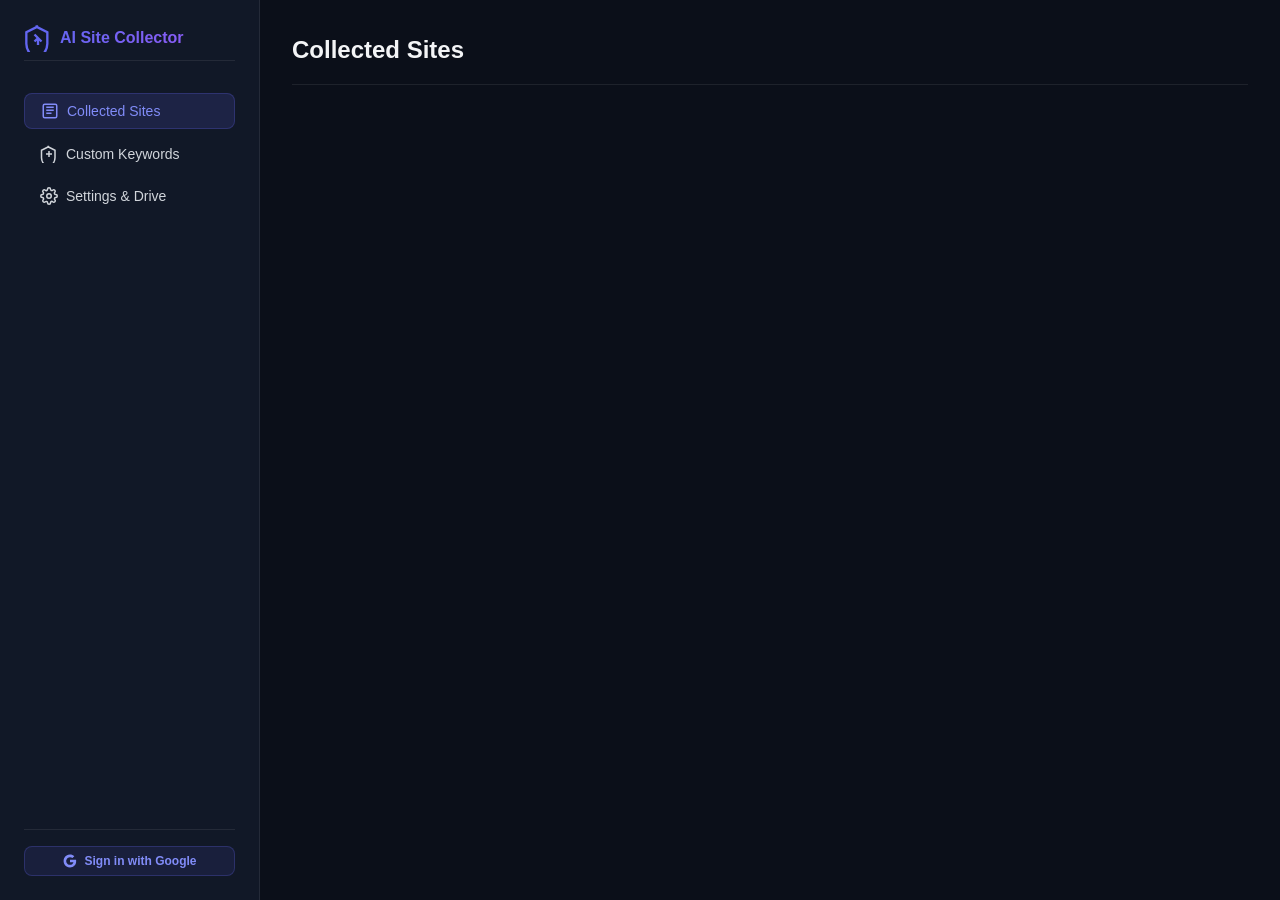
==== options/index.html @ fe2fd327 "Fix: Hidden sync status badge when signed out, and added dynamic rotating cycle sync buttons next to" ====
<!DOCTYPE html>
<html lang="en">
<head>
    <meta charset="UTF-8">
    <meta name="viewport" content="width=device-width, initial-scale=1.0">
    <title>AI Site Collector - Dashboard</title>
    <link rel="stylesheet" href="styles.css">
</head>
<body>
    <div class="dashboard-layout">
        <!-- Sidebar Navigation -->
        <aside class="sidebar">
            <div class="sidebar-header">
                <svg class="icon-logo" viewBox="0 0 24 24" fill="none" stroke="currentColor">
                    <path d="M12 2L2 7v10c0 5.55 3.84 10.74 9 12 5.16-1.26 9-6.45 9-12V7l-10-5z"></path>
                    <path d="M12 12l-3-3m0 6l3-3m0 0l3 3m-3-3v6"></path>
                </svg>
                <h2>AI Site Collector</h2>
            </div>
            
            <nav class="sidebar-menu">
                <button class="menu-btn active" data-panel="sites">
                    <svg viewBox="0 0 24 24" fill="none" stroke="currentColor">
                        <path d="M19 3H5c-1.1 0-2 .9-2 2v14c0 1.1.9 2 2 2h14c1.1 0 2-.9 2-2V5c0-1.1-.9-2-2-2z"></path>
                        <path d="M7 7h10M7 11h10M7 15h7"></path>
                    </svg>
                    Collected Sites
                </button>
                <button class="menu-btn" data-panel="keywords">
                    <svg viewBox="0 0 24 24" fill="none" stroke="currentColor">
                        <path d="M12 2L2 7v10c0 5.55 3.84 10.74 9 12 5.16-1.26 9-6.45 9-12V7l-10-5z"></path>
                        <path d="M12 8v8M8 12h8"></path>
                    </svg>
                    Custom Keywords
                </button>
                <button class="menu-btn" data-panel="settings">
                    <svg viewBox="0 0 24 24" fill="none" stroke="currentColor">
                        <circle cx="12" cy="12" r="3"></circle>
                        <path d="M19.4 15a1.65 1.65 0 00.33 1.82l.06.06a2 2 0 11-2.83 2.83l-.06-.06a1.65 1.65 0 00-1.82-.33 1.65 1.65 0 00-1 1.51V21a2 2 0 01-4 0v-.09A1.65 1.65 0 009 19.4a1.65 1.65 0 00-1.82.33l-.06.06a2 2 0 11-2.83-2.83l.06-.06a1.65 1.65 0 00.33-1.82 1.65 1.65 0 00-1.51-1H3a2 2 0 010-4h.09A1.65 1.65 0 004.6 9a1.65 1.65 0 00-.33-1.82l-.06-.06a2 2 0 112.83-2.83l.06.06a1.65 1.65 0 001.82.33H9a1.65 1.65 0 001-1.51V3a2 2 0 014 0v.09a1.65 1.65 0 001 1.51 1.65 1.65 0 001.82-.33l.06-.06a2 2 0 112.83 2.83l-.06.06a1.65 1.65 0 00-.33 1.82V9a1.65 1.65 0 001.51 1H21a2 2 0 010 4h-.09a1.65 1.65 0 00-1.51 1z"></path>
                    </svg>
                    Settings & Drive
                </button>
            </nav>

            <div class="sidebar-footer">
                <!-- Signed Out Profile State -->
                <div id="sidebarSignedOut" class="profile-card signed-out">
                    <button id="sidebarSignInBtn" class="btn btn-secondary btn-sm" style="width: 100%;">
                        <svg viewBox="0 0 24 24" fill="currentColor" style="width:14px;height:14px;">
                            <path d="M22.56 12.25c0-.78-.07-1.53-.2-2.25H12v4.26h5.92c-.26 1.37-1.04 2.53-2.21 3.31v2.77h3.57c2.08-1.92 3.28-4.74 3.28-8.09z"></path>
                            <path d="M12 23c2.97 0 5.46-.98 7.28-2.66l-3.57-2.77c-.98.66-2.23 1.06-3.71 1.06-2.86 0-5.29-1.93-6.16-4.53H2.18v2.84C3.99 20.53 7.7 23 12 23z"></path>
                            <path d="M5.84 14.09c-.22-.66-.35-1.36-.35-2.09s.13-1.43.35-2.09V7.07H2.18C1.43 8.55 1 10.22 1 12s.43 3.45 1.18 4.93l2.85-2.22.81-.62z"></path>
                            <path d="M12 5.38c1.62 0 3.06.56 4.21 1.64l3.15-3.15C17.45 2.09 14.97 1 12 1 7.7 1 3.99 3.47 2.18 7.07l3.66 2.84c.87-2.6 3.3-4.53 6.16-4.53z"></path>
                        </svg>
                        Sign in with Google
                    </button>
                </div>
                <!-- Signed In Profile State -->
                <div id="sidebarSignedIn" class="profile-card" style="display: none;">
                    <div class="profile-avatar" id="profileAvatar">G</div>
                    <div class="profile-meta">
                        <span id="userEmailDisplay" class="profile-name">Not signed in</span>
                        <div class="profile-actions">
                            <button id="sidebarLogoutBtn" class="logout-link">Sign Out</button>
                            <button id="sidebarSyncBtn" class="sync-icon-btn" title="Sync Collection to Drive">
                                <svg class="sync-cycle-icon" viewBox="0 0 24 24" fill="none" stroke="currentColor" stroke-width="2.5" stroke-linecap="round" stroke-linejoin="round">
                                    <path d="M23 4v6h-6"></path>
                                    <path d="M1 20v-6h6"></path>
                                    <path d="M3.51 9a9 9 0 0 1 14.85-3.36L23 10M1 14l4.64 4.36A9 9 0 0 0 20.49 15"></path>
                                </svg>
                            </button>
                        </div>
                    </div>
                </div>
            </div>
        </aside>

        <!-- Main Workspace -->
        <main class="workspace">
            <header class="workspace-header">
                <h1 id="panelTitle">Collected Sites</h1>
                <div class="header-controls">
                    <span id="syncStatus" class="status-ready" style="display: none;">Sync Ready</span>
                </div>
            </header>

            <!-- Workspace Panels -->
            <div class="workspace-body">
                <!-- Sites Panel -->
                <div class="panel-section" id="sitesPanel">
                    <div class="panel-header-actions">
                        <div class="search-box">
                            <svg class="search-icon" viewBox="0 0 24 24" fill="none" stroke="currentColor">
                                <circle cx="11" cy="11" r="8"></circle>
                                <path d="M21 21l-4.3-4.3"></path>
                            </svg>
                            <input type="text" id="sitesSearch" placeholder="Search collected sites by name, url, description...">
                        </div>
                        
                        <div class="filter-controls">
                            <button class="filter-btn active" data-filter="all">All</button>
                            <button class="filter-btn" data-filter="ai">AI Sites</button>
                            <button class="filter-btn" data-filter="useful">Useful Sites</button>
                        </div>
                    </div>

                    <div id="sitesGrid" class="sites-grid">
                        <!-- Site cards will be loaded here dynamically -->
                    </div>

                    <div id="emptyState" class="empty-state" style="display: none;">
                        <svg viewBox="0 0 24 24" fill="none" stroke="currentColor">
                            <path d="M12 2C6.48 2 2 6.48 2 12s4.48 10 10 10 10-4.48 10-10S17.52 2 12 2zm0 18c-4.42 0-8-3.58-8-8s3.58-8 8-8 8 3.58 8 8-3.58 8-8 8zm3.5-9c.83 0 1.5-.67 1.5-1.5S16.33 7 15.5 7 14 7.67 14 8.5s.67 1.5 1.5 1.5zm-7 0c.83 0 1.5-.67 1.5-1.5S9.33 7 8.5 7 7 7.67 7 8.5 7.67 10 8.5 10z"></path>
                        </svg>
                        <p>No sites found</p>
                        <span>Start browsing or adjust search parameters to collect AI and useful websites</span>
                    </div>
                </div>

                <!-- Custom Keywords Panel -->
                <div class="panel-section" id="keywordsPanel">
                    <div class="keywords-panel-layout">
                        <!-- Keyword creation card -->
                        <div class="dashboard-card">
                            <h3>Add Custom Scanner Keywords</h3>
                            <p class="settings-help">The extension automatically catalogs matching webpages as you browse. Add custom tags here to detect your favorite platforms.</p>
                            <div class="keyword-form">
                                <div class="form-group">
                                    <label for="newKeyword">Keyword</label>
                                    <input type="text" id="newKeyword" placeholder="e.g. chatgpt, webdesign, python" class="form-input">
                                </div>
                                <div class="form-group">
                                    <label for="keywordType">Category Type</label>
                                    <select id="keywordType" class="form-input">
                                        <option value="ai">AI Related</option>
                                        <option value="useful">Useful Tool/Resource</option>
                                    </select>
                                </div>
                                <button id="addKeywordBtn" class="btn btn-primary">Add Keyword</button>
                            </div>
                        </div>

                        <!-- Active Keywords List -->
                        <div class="dashboard-card">
                            <h3>Active Scanner Keywords</h3>
                            <div class="active-keywords-lists">
                                <div class="keyword-category">
                                    <h4>Custom AI Keywords</h4>
                                    <div id="aiKeywordsTags" class="tag-board">
                                        <!-- Dynamic tags -->
                                    </div>
                                </div>
                                <div class="keyword-category">
                                    <h4>Custom Useful Keywords</h4>
                                    <div id="usefulKeywordsTags" class="tag-board">
                                        <!-- Dynamic tags -->
                                    </div>
                                </div>
                            </div>
                        </div>
                    </div>
                </div>

                <!-- Settings & Cloud Sync Panel -->
                <div class="panel-section" id="settingsPanel">
                    <div class="settings-panel-layout">
                        <!-- Google Drive Sync Setup (Signed In State) -->
                        <div class="dashboard-card" id="driveSyncCard" style="display: none;">
                            <h3>Google Drive Sync Settings</h3>
                            <p class="settings-help">Synchronize your collection into a single, secure document in your personal Google Drive.</p>
                            
                            <div class="settings-doc-selector">
                                <div class="doc-selector-header">
                                    <h4>Selected Google Document:</h4>
                                    <button id="selectDocBtn" class="btn btn-secondary btn-sm">Select Document</button>
                                </div>
                                <div class="doc-display-box">
                                    <span id="docNameDisplay">No document selected</span>
                                </div>
                            </div>

                            <div class="sync-actions">
                                <button id="syncBtn" class="btn btn-primary">
                                    <svg viewBox="0 0 24 24" fill="none" stroke="currentColor">
                                        <path d="M23 4v6h-6M1 20v-6h6"></path>
                                        <path d="M3.51 9a9 9 0 0114.85-3.36M20.49 15a9 9 0 01-14.85 3.36"></path>
                                    </svg>
                                    Sync to Drive
                                </button>
                                <button id="clearBtn" class="btn btn-danger">
                                    <svg viewBox="0 0 24 24" fill="none" stroke="currentColor">
                                        <path d="M3 6h18M8 6V4a2 2 0 012-2h4a2 2 0 012 2v2m3 0v14a2 2 0 01-2 2H7a2 2 0 01-2-2V6h12zM10 11v6M14 11v6"></path>
                                    </svg>
                                    Clear History
                                </button>
                            </div>
                        </div>

                        <!-- Google Drive Setup Promo (Signed Out State) -->
                        <div class="dashboard-card" id="driveAuthCard">
                            <h3>Google Drive Cloud Backup</h3>
                            <p class="settings-help">Connect your Google account to back up and sync your site collection safely inside Google Drive.</p>
                            <div class="promo-box" style="margin-top: auto; padding-top: var(--spacing-md);">
                                <button id="sidebarSignInPromoBtn" class="btn btn-primary" style="width: 100%;">
                                    <svg viewBox="0 0 24 24" fill="currentColor" style="width:16px;height:16px;">
                                        <path d="M22.56 12.25c0-.78-.07-1.53-.2-2.25H12v4.26h5.92c-.26 1.37-1.04 2.53-2.21 3.31v2.77h3.57c2.08-1.92 3.28-4.74 3.28-8.09z"></path>
                                        <path d="M12 23c2.97 0 5.46-.98 7.28-2.66l-3.57-2.77c-.98.66-2.23 1.06-3.71 1.06-2.86 0-5.29-1.93-6.16-4.53H2.18v2.84C3.99 20.53 7.7 23 12 23z"></path>
                                        <path d="M5.84 14.09c-.22-.66-.35-1.36-.35-2.09s.13-1.43.35-2.09V7.07H2.18C1.43 8.55 1 10.22 1 12s.43 3.45 1.18 4.93l2.85-2.22.81-.62z"></path>
                                        <path d="M12 5.38c1.62 0 3.06.56 4.21 1.64l3.15-3.15C17.45 2.09 14.97 1 12 1 7.7 1 3.99 3.47 2.18 7.07l3.66 2.84c.87-2.6 3.3-4.53 6.16-4.53z"></path>
                                    </svg>
                                    Sign in with Google
                                </button>
                            </div>
                        </div>

                        <!-- Preferences Card -->
                        <div class="dashboard-card">
                            <h3>Application Preferences</h3>
                            <p class="settings-help">Toggle extension background features and design layout rules.</p>
                            
                            <div class="preferences-toggles">
                                <div class="toggle-group">
                                    <label class="toggle-switch">
                                        <input type="checkbox" id="autoSync" checked>
                                        <span class="slider"></span>
                                    </label>
                                    <div class="toggle-label">
                                        <strong>Auto-sync to Google Drive</strong>
                                        <span>Automatically sync sites immediately after detection</span>
                                    </div>
                                </div>
                                <div class="toggle-group">
                                    <label class="toggle-switch">
                                        <input type="checkbox" id="notifications" checked>
                                        <span class="slider"></span>
                                    </label>
                                    <div class="toggle-label">
                                        <strong>Show Desktop Notifications</strong>
                                        <span>Display Chrome notifications when scanning a new site</span>
                                    </div>
                                </div>
                                <div class="toggle-group">
                                    <label class="toggle-switch">
                                        <input type="checkbox" id="darkMode">
                                        <span class="slider"></span>
                                    </label>
                                    <div class="toggle-label">
                                        <strong>Dark Theme Mode</strong>
                                        <span>Toggle between dark interface and light clean views</span>
                                    </div>
                                </div>
                            </div>
                        </div>
                    </div>
                </div>

            </div>
        </main>
    </div>

    <!-- Document Selector Modal -->
    <div id="docSelectorModal" class="modal">
        <div class="modal-content">
            <div class="modal-header">
                <h2>Select Google Drive Document</h2>
                <button class="close-btn" id="closeDocModalBtn">&times;</button>
            </div>
            <div class="modal-body">
                <div class="doc-search">
                    <input type="text" id="docSearch" placeholder="Search documents in your Google Drive..." class="search-input">
                </div>
                <div id="docList" class="doc-list">
                    <p class="loading">Loading documents...</p>
                </div>
            </div>
        </div>
    </div>

    <script src="options.js"></script>
</body>
</html>
---- options/styles.css ----
/* Premium Options Dashboard - Styles */

* {
    margin: 0;
    padding: 0;
    box-sizing: border-box;
}

:root {
    /* Color Palette - Dark Premium */
    --primary: #6366f1;
    --primary-dark: #4f46e5;
    --primary-light: #818cf8;
    
    --secondary: #8b5cf6;
    --accent: #ec4899;
    
    --bg-primary: #0b0f19;
    --bg-secondary: #111827;
    --bg-tertiary: #1f2937;
    --bg-card: rgba(17, 24, 39, 0.7);
    
    --text-primary: #f3f4f6;
    --text-secondary: #d1d5db;
    --text-tertiary: #9ca3af;
    
    --border-color: rgba(255, 255, 255, 0.08);
    --border-hover: rgba(99, 102, 241, 0.3);
    
    --success: #10b981;
    --danger: #ef4444;
    --warning: #f59e0b;
    
    /* Spacing */
    --spacing-xs: 4px;
    --spacing-sm: 8px;
    --spacing-md: 16px;
    --spacing-lg: 24px;
    --spacing-xl: 32px;
    
    /* Radius */
    --radius-sm: 4px;
    --radius-md: 8px;
    --radius-lg: 12px;
    --radius-xl: 16px;
    
    /* Transitions */
    --transition-fast: 150ms cubic-bezier(0.4, 0, 0.2, 1);
    --transition-base: 250ms cubic-bezier(0.4, 0, 0.2, 1);
    --transition-slow: 350ms cubic-bezier(0.4, 0, 0.2, 1);
}

body {
    background: var(--bg-primary);
    color: var(--text-primary);
    font-family: -apple-system, BlinkMacSystemFont, 'Segoe UI', 'Roboto', sans-serif;
    font-size: 14px;
    line-height: 1.5;
    min-height: 100vh;
    overflow-x: hidden;
}

/* Dashboard Layout */
.dashboard-layout {
    display: flex;
    min-height: 100vh;
}

/* Sidebar Styling */
.sidebar {
    width: 260px;
    background: var(--bg-secondary);
    border-right: 1px solid var(--border-color);
    padding: var(--spacing-lg);
    display: flex;
    flex-direction: column;
    position: fixed;
    height: 100vh;
    z-index: 100;
}

.sidebar-header {
    display: flex;
    align-items: center;
    gap: var(--spacing-sm);
    margin-bottom: var(--spacing-xl);
    padding-bottom: var(--spacing-sm);
    border-bottom: 1px solid var(--border-color);
}

.icon-logo {
    width: 28px;
    height: 28px;
    stroke: var(--primary);
    stroke-width: 2;
}

.sidebar-header h2 {
    font-size: 16px;
    font-weight: 700;
    background: linear-gradient(135deg, var(--primary) 0%, var(--secondary) 100%);
    -webkit-background-clip: text;
    -webkit-text-fill-color: transparent;
}

.sidebar-menu {
    display: flex;
    flex-direction: column;
    gap: var(--spacing-sm);
    flex: 1;
}

.menu-btn {
    width: 100%;
    padding: var(--spacing-sm) var(--spacing-md);
    background: none;
    border: none;
    border-radius: var(--radius-md);
    color: var(--text-secondary);
    font-size: 14px;
    font-weight: 500;
    display: flex;
    align-items: center;
    gap: var(--spacing-sm);
    cursor: pointer;
    text-align: left;
    transition: all var(--transition-fast);
}

.menu-btn svg {
    width: 18px;
    height: 18px;
    stroke-width: 2;
}

.menu-btn:hover {
    background: rgba(255, 255, 255, 0.03);
    color: var(--text-primary);
}

.menu-btn.active {
    background: rgba(99, 102, 241, 0.15);
    color: var(--primary-light);
    border: 1px solid rgba(99, 102, 241, 0.25);
}

.sidebar-footer {
    padding-top: var(--spacing-md);
    border-top: 1px solid var(--border-color);
}

.profile-info {
    display: flex;
    flex-direction: column;
    gap: 4px;
}

.profile-info span {
    font-size: 12px;
    color: var(--text-secondary);
    font-weight: 500;
    white-space: nowrap;
    overflow: hidden;
    text-overflow: ellipsis;
}

.logout-link {
    background: none;
    border: none;
    color: var(--danger);
    font-size: 11px;
    cursor: pointer;
    text-align: left;
    font-weight: 600;
    width: max-content;
}

.logout-link:hover {
    text-decoration: underline;
}

/* Workspace Frame */
.workspace {
    margin-left: 260px;
    flex: 1;
    min-height: 100vh;
    padding: var(--spacing-xl);
    display: flex;
    flex-direction: column;
}

.workspace-header {
    display: flex;
    align-items: center;
    justify-content: space-between;
    margin-bottom: var(--spacing-xl);
    padding-bottom: var(--spacing-md);
    border-bottom: 1px solid var(--border-color);
}

.workspace-header h1 {
    font-size: 24px;
    font-weight: 700;
    color: var(--text-primary);
}

/* Header Controls Status */
#syncStatus {
    font-size: 12px;
    font-weight: 600;
    padding: var(--spacing-xs) var(--spacing-sm);
    border-radius: var(--radius-sm);
    transition: all var(--transition-fast);
}

.status-ready {
    background: rgba(16, 185, 129, 0.1);
    color: var(--success);
    border: 1px solid rgba(16, 185, 129, 0.2);
}

.status-syncing {
    background: rgba(245, 158, 11, 0.1);
    color: var(--warning);
    border: 1px solid rgba(245, 158, 11, 0.2);
    animation: pulse 1.5s infinite;
}

@keyframes pulse {
    0% { opacity: 0.6; }
    50% { opacity: 1; }
    100% { opacity: 0.6; }
}

/* Workspace Body Panels */
.workspace-body {
    flex: 1;
}

.panel-section {
    display: none;
    animation: fadeIn var(--transition-base);
}

.panel-section.active {
    display: block;
}

@keyframes fadeIn {
    from { opacity: 0; transform: translateY(8px); }
    to { opacity: 1; transform: translateY(0); }
}

/* Auth Guard Panel */
.auth-panel {
    display: none;
    align-items: center;
    justify-content: center;
    min-height: 60vh;
    animation: fadeIn var(--transition-base);
}

.auth-panel.active {
    display: flex;
}

.auth-card {
    background: var(--bg-card);
    border: 1px solid var(--border-color);
    border-radius: var(--radius-xl);
    padding: var(--spacing-xl);
    max-width: 420px;
    text-align: center;
    box-shadow: 0 10px 25px rgba(0, 0, 0, 0.3);
    backdrop-filter: blur(12px);
}

.auth-icon {
    width: 64px;
    height: 64px;
    background: rgba(99, 102, 241, 0.15);
    color: var(--primary);
    border-radius: var(--radius-lg);
    display: flex;
    align-items: center;
    justify-content: center;
    margin: 0 auto var(--spacing-lg);
}

.auth-icon svg {
    width: 36px;
    height: 36px;
}

.auth-card h2 {
    font-size: 20px;
    font-weight: 700;
    margin-bottom: var(--spacing-sm);
}

.auth-card p {
    color: var(--text-tertiary);
    font-size: 13px;
    margin-bottom: var(--spacing-lg);
    line-height: 1.6;
}

/* Collected Sites Grid Panel */
.panel-header-actions {
    display: flex;
    justify-content: space-between;
    align-items: center;
    gap: var(--spacing-md);
    margin-bottom: var(--spacing-lg);
}

.search-box {
    display: flex;
    align-items: center;
    background: var(--bg-secondary);
    border: 1px solid var(--border-color);
    border-radius: var(--radius-lg);
    padding: 0 var(--spacing-md);
    flex: 1;
    max-width: 480px;
    height: 42px;
    transition: all var(--transition-fast);
}

.search-icon {
    width: 18px;
    height: 18px;
    color: var(--text-tertiary);
    margin-right: var(--spacing-sm);
}

.search-box input {
    background: none;
    border: none;
    color: var(--text-primary);
    font-size: 13px;
    width: 100%;
    height: 100%;
}

.search-box input:focus {
    outline: none;
}

.search-box:focus-within {
    border-color: var(--primary);
    box-shadow: 0 0 0 2px rgba(99, 102, 241, 0.2);
}

.filter-controls {
    display: flex;
    gap: var(--spacing-sm);
}

.filter-btn {
    padding: 6px var(--spacing-md);
    background: none;
    border: 1px solid var(--border-color);
    border-radius: var(--radius-md);
    color: var(--text-secondary);
    font-size: 12px;
    font-weight: 600;
    cursor: pointer;
    transition: all var(--transition-fast);
}

.filter-btn:hover {
    border-color: var(--primary);
    color: var(--primary-light);
}

.filter-btn.active {
    background: var(--primary);
    border-color: var(--primary);
    color: white;
}

/* Sites Grid Layout */
.sites-grid {
    display: grid;
    grid-template-columns: repeat(auto-fill, minmax(320px, 1fr));
    gap: var(--spacing-md);
}

.site-card {
    background: var(--bg-card);
    border: 1px solid var(--border-color);
    border-radius: var(--radius-xl);
    padding: var(--spacing-md);
    display: flex;
    flex-direction: column;
    gap: var(--spacing-sm);
    backdrop-filter: blur(8px);
    transition: all var(--transition-fast);
    position: relative;
    overflow: hidden;
}

.site-card:hover {
    border-color: var(--primary);
    transform: translateY(-2px);
    box-shadow: 0 8px 16px rgba(0, 0, 0, 0.2);
}

.site-header {
    display: flex;
    align-items: flex-start;
    justify-content: space-between;
    gap: var(--spacing-sm);
}

.site-title {
    font-size: 15px;
    font-weight: 700;
    color: var(--text-primary);
    line-height: 1.4;
    word-break: break-word;
    flex: 1;
}

.site-badges-box {
    display: flex;
    align-items: center;
    gap: var(--spacing-xs);
    flex-shrink: 0;
}

.site-badge {
    padding: 2px 8px;
    font-size: 10px;
    font-weight: 700;
    border-radius: var(--radius-sm);
    text-transform: uppercase;
}

.site-badge.ai {
    background: rgba(99, 102, 241, 0.15);
    color: var(--primary-light);
    border: 1px solid rgba(99, 102, 241, 0.25);
}

.site-badge.useful {
    background: rgba(139, 92, 246, 0.15);
    color: #a78bfa;
    border: 1px solid rgba(139, 92, 246, 0.25);
}

.site-description {
    font-size: 12.5px;
    color: var(--text-secondary);
    line-height: 1.6;
    display: -webkit-box;
    -webkit-line-clamp: 3;
    -webkit-box-orient: vertical;
    overflow: hidden;
}

.site-url {
    font-size: 11px;
    color: var(--text-tertiary);
    word-break: break-all;
    cursor: pointer;
    width: max-content;
    max-width: 100%;
    overflow: hidden;
    text-overflow: ellipsis;
    white-space: nowrap;
}

.site-url:hover {
    color: var(--primary-light);
    text-decoration: underline;
}

.site-features {
    display: flex;
    flex-wrap: wrap;
    gap: 4px;
    margin-top: 4px;
}

.feature-tag {
    font-size: 10.5px;
    font-weight: 500;
    padding: 2px 6px;
    background: rgba(255, 255, 255, 0.04);
    border: 1px solid var(--border-color);
    color: var(--text-secondary);
    border-radius: var(--radius-sm);
}

.site-footer {
    display: flex;
    align-items: center;
    justify-content: space-between;
    margin-top: auto;
    padding-top: var(--spacing-sm);
    border-top: 1px solid var(--border-color);
}

.site-date {
    font-size: 11px;
    color: var(--text-tertiary);
}

.site-confidence {
    display: flex;
    align-items: center;
    gap: 6px;
    font-size: 11px;
    color: var(--text-secondary);
}

.confidence-bar {
    width: 40px;
    height: 4px;
    background: var(--bg-tertiary);
    border-radius: 2px;
    overflow: hidden;
}

.confidence-fill {
    height: 100%;
    background: linear-gradient(90deg, var(--primary) 0%, var(--secondary) 100%);
    border-radius: 2px;
}

.delete-site-btn {
    opacity: 0;
    position: absolute;
    top: var(--spacing-sm);
    right: var(--spacing-sm);
    background: rgba(239, 68, 68, 0.1);
    color: var(--danger);
    border: 1px solid rgba(239, 68, 68, 0.2);
    border-radius: var(--radius-sm);
    width: 24px;
    height: 24px;
    display: flex;
    align-items: center;
    justify-content: center;
    cursor: pointer;
    transition: all var(--transition-fast);
}

.site-card:hover .delete-site-btn {
    opacity: 1;
}

.delete-site-btn:hover {
    background: var(--danger);
    color: white;
    border-color: var(--danger);
}

/* Empty State Styling */
.empty-state {
    display: flex;
    flex-direction: column;
    align-items: center;
    justify-content: center;
    padding: var(--spacing-xl);
    text-align: center;
    min-height: 350px;
    color: var(--text-tertiary);
}

.empty-state svg {
    width: 64px;
    height: 64px;
    margin-bottom: var(--spacing-md);
    opacity: 0.4;
}

.empty-state p {
    font-size: 16px;
    font-weight: 600;
    color: var(--text-secondary);
    margin-bottom: var(--spacing-xs);
}

.empty-state span {
    font-size: 12px;
}

/* Custom Keywords Panel Layout */
.keywords-panel-layout {
    display: grid;
    grid-template-columns: 1fr 1fr;
    gap: var(--spacing-xl);
}

.dashboard-card {
    background: var(--bg-card);
    border: 1px solid var(--border-color);
    border-radius: var(--radius-xl);
    padding: var(--spacing-lg);
    display: flex;
    flex-direction: column;
    gap: var(--spacing-md);
}

.dashboard-card h3 {
    font-size: 16px;
    font-weight: 700;
    color: var(--text-primary);
}

.settings-help {
    font-size: 12px;
    color: var(--text-tertiary);
    line-height: 1.6;
}

.keyword-form {
    display: flex;
    flex-direction: column;
    gap: var(--spacing-md);
}

.form-group {
    display: flex;
    flex-direction: column;
    gap: var(--spacing-xs);
}

.form-group label {
    font-size: 12px;
    font-weight: 600;
    color: var(--text-secondary);
}

.form-input {
    width: 100%;
    height: 38px;
    background: var(--bg-secondary);
    border: 1px solid var(--border-color);
    border-radius: var(--radius-md);
    padding: 0 var(--spacing-md);
    color: var(--text-primary);
    font-size: 13px;
    transition: all var(--transition-fast);
}

.form-input:focus {
    outline: none;
    border-color: var(--primary);
}

/* Keyword Tag Board */
.active-keywords-lists {
    display: flex;
    flex-direction: column;
    gap: var(--spacing-lg);
}

.keyword-category {
    display: flex;
    flex-direction: column;
    gap: var(--spacing-sm);
}

.keyword-category h4 {
    font-size: 13px;
    font-weight: 600;
    color: var(--text-secondary);
}

.tag-board {
    display: flex;
    flex-wrap: wrap;
    gap: 6px;
    min-height: 36px;
    padding: var(--spacing-sm);
    background: rgba(0, 0, 0, 0.1);
    border-radius: var(--radius-md);
    border: 1px solid var(--border-color);
}

.tag-board .keyword-tag-item {
    display: inline-flex;
    align-items: center;
    gap: var(--spacing-xs);
    padding: 4px var(--spacing-md);
    background: rgba(99, 102, 241, 0.12);
    border: 1px solid rgba(99, 102, 241, 0.25);
    color: var(--primary-light);
    border-radius: var(--radius-sm);
    font-size: 12px;
    font-weight: 500;
}

.tag-board .keyword-tag-item.useful-tag {
    background: rgba(139, 92, 246, 0.12);
    border: 1px solid rgba(139, 92, 246, 0.25);
    color: #a78bfa;
}

.delete-tag-btn {
    border: none;
    background: none;
    color: var(--text-tertiary);
    cursor: pointer;
    font-weight: bold;
    font-size: 13px;
    display: inline-flex;
    align-items: center;
    transition: color var(--transition-fast);
}

.delete-tag-btn:hover {
    color: var(--danger);
}

/* Settings and Cloud Sync Layout */
.settings-panel-layout {
    display: grid;
    grid-template-columns: 1fr 1fr;
    gap: var(--spacing-xl);
}

.settings-doc-selector {
    display: flex;
    flex-direction: column;
    gap: var(--spacing-sm);
    margin-top: var(--spacing-sm);
}

.doc-selector-header {
    display: flex;
    align-items: center;
    justify-content: space-between;
}

.doc-selector-header h4 {
    font-size: 13px;
    font-weight: 600;
    color: var(--text-secondary);
}

.doc-display-box {
    background: rgba(0, 0, 0, 0.1);
    border: 1px solid var(--border-color);
    border-radius: var(--radius-md);
    padding: var(--spacing-md);
    font-size: 13px;
    font-weight: 500;
    color: var(--text-secondary);
}

.sync-actions {
    display: flex;
    gap: var(--spacing-sm);
    margin-top: var(--spacing-md);
}

/* Preferences Toggle Items */
.preferences-toggles {
    display: flex;
    flex-direction: column;
    gap: var(--spacing-md);
}

.toggle-group {
    display: flex;
    align-items: flex-start;
    gap: var(--spacing-md);
    padding: var(--spacing-md);
    border-radius: var(--radius-lg);
    background: rgba(255, 255, 255, 0.02);
    border: 1px solid var(--border-color);
}

.toggle-label {
    display: flex;
    flex-direction: column;
    gap: 2px;
}

.toggle-label strong {
    font-size: 13px;
    color: var(--text-primary);
}

.toggle-label span {
    font-size: 11px;
    color: var(--text-tertiary);
}

/* Switch Input Styling */
.toggle-switch {
    position: relative;
    display: inline-block;
    width: 38px;
    height: 22px;
    flex-shrink: 0;
    margin-top: 2px;
}

.toggle-switch input {
    opacity: 0;
    width: 0;
    height: 0;
}

.slider {
    position: absolute;
    cursor: pointer;
    top: 0;
    left: 0;
    right: 0;
    bottom: 0;
    background-color: var(--bg-tertiary);
    transition: .4s;
    border-radius: 34px;
    border: 1px solid var(--border-color);
}

.slider:before {
    position: absolute;
    content: "";
    height: 14px;
    width: 14px;
    left: 3px;
    bottom: 3px;
    background-color: var(--text-secondary);
    transition: .4s;
    border-radius: 50%;
}

input:checked + .slider {
    background-color: var(--primary);
    border-color: var(--primary);
}

input:checked + .slider:before {
    transform: translateX(16px);
    background-color: white;
}

/* General Button Layouts */
.btn {
    height: 38px;
    padding: 0 var(--spacing-lg);
    border: none;
    border-radius: var(--radius-md);
    font-size: 13px;
    font-weight: 600;
    cursor: pointer;
    display: inline-flex;
    align-items: center;
    justify-content: center;
    gap: var(--spacing-sm);
    transition: all var(--transition-fast);
    white-space: nowrap;
}

.btn svg {
    width: 16px;
    height: 16px;
    stroke-width: 2;
}

.btn-primary {
    background: linear-gradient(135deg, var(--primary) 0%, var(--primary-dark) 100%);
    color: white;
}

.btn-primary:hover {
    transform: translateY(-1px);
    box-shadow: 0 4px 12px rgba(99, 102, 241, 0.35);
}

.btn-secondary {
    background: rgba(99, 102, 241, 0.1);
    color: var(--primary-light);
    border: 1px solid rgba(99, 102, 241, 0.25);
}

.btn-secondary:hover {
    background: rgba(99, 102, 241, 0.18);
}

.btn-danger {
    background: rgba(239, 68, 68, 0.1);
    color: var(--danger);
    border: 1px solid rgba(239, 68, 68, 0.2);
}

.btn-danger:hover {
    background: var(--danger);
    color: white;
    border-color: var(--danger);
}

.btn-sm {
    height: 30px;
    padding: 0 var(--spacing-md);
    font-size: 12px;
}

/* Modals */
.modal {
    display: none;
    position: fixed;
    top: 0;
    left: 0;
    right: 0;
    bottom: 0;
    background: rgba(0, 0, 0, 0.7);
    backdrop-filter: blur(4px);
    z-index: 1000;
    align-items: center;
    justify-content: center;
}

.modal.active {
    display: flex;
}

.modal-content {
    background: var(--bg-secondary);
    border: 1px solid var(--border-color);
    border-radius: var(--radius-xl);
    width: 90%;
    max-width: 500px;
    max-height: 85vh;
    overflow-y: auto;
    box-shadow: 0 15px 30px rgba(0, 0, 0, 0.4);
    animation: slideUp var(--transition-base);
}

@keyframes slideUp {
    from { transform: translateY(16px); opacity: 0; }
    to { transform: translateY(0); opacity: 1; }
}

.modal-header {
    display: flex;
    align-items: center;
    justify-content: space-between;
    padding: var(--spacing-md) var(--spacing-lg);
    border-bottom: 1px solid var(--border-color);
}

.modal-header h2 {
    font-size: 16px;
    font-weight: 700;
}

.close-btn {
    border: none;
    background: none;
    color: var(--text-tertiary);
    font-size: 24px;
    cursor: pointer;
    transition: color var(--transition-fast);
}

.close-btn:hover {
    color: var(--text-primary);
}

.modal-body {
    padding: var(--spacing-lg);
}

.doc-search {
    margin-bottom: var(--spacing-md);
}

.search-input {
    width: 100%;
    height: 38px;
    background: var(--bg-primary);
    border: 1px solid var(--border-color);
    border-radius: var(--radius-md);
    padding: 0 var(--spacing-md);
    color: var(--text-primary);
    font-size: 13px;
}

.search-input:focus {
    outline: none;
    border-color: var(--primary);
}

.doc-list {
    max-height: 300px;
    overflow-y: auto;
    border: 1px solid var(--border-color);
    border-radius: var(--radius-md);
    background: rgba(0, 0, 0, 0.15);
}

.doc-item {
    padding: var(--spacing-md);
    border-bottom: 1px solid var(--border-color);
    display: flex;
    align-items: center;
    justify-content: space-between;
}

.doc-item:last-child {
    border-bottom: none;
}

.doc-item:hover {
    background: rgba(255, 255, 255, 0.02);
}

.doc-info {
    flex: 1;
}

.doc-name {
    font-size: 13px;
    font-weight: 600;
    color: var(--text-primary);
    margin-bottom: 2px;
}

.doc-type {
    font-size: 11px;
    color: var(--text-tertiary);
}

.select-doc-btn {
    padding: 6px 12px;
    background: var(--primary);
    color: white;
    border: none;
    border-radius: var(--radius-sm);
    font-size: 12px;
    font-weight: 500;
    cursor: pointer;
    margin-left: var(--spacing-md);
}

.select-doc-btn:hover {
    background: var(--primary-dark);
}

.loading, .empty, .error {
    padding: var(--spacing-lg);
    text-align: center;
    font-size: 13px;
    color: var(--text-tertiary);
}

.error {
    color: var(--danger);
}

/* Light Theme Mode variables overrides */
body.light-theme {
    --bg-primary: #f8fafc;
    --bg-secondary: #ffffff;
    --bg-tertiary: #f1f5f9;
    --bg-card: #ffffff;
    --text-primary: #0f172a;
    --text-secondary: #334155;
    --text-tertiary: #64748b;
    --border-color: #cbd5e1;
    --border-hover: rgba(99, 102, 241, 0.5);
}

body.light-theme .sidebar {
    background: #ffffff;
}

body.light-theme .search-box,
body.light-theme .form-input,
body.light-theme .tag-board,
body.light-theme .doc-display-box,
body.light-theme .toggle-group,
body.light-theme .search-input,
body.light-theme .doc-list {
    background: #f1f5f9;
    color: #0f172a;
}

body.light-theme .menu-btn:hover {
    background: #f1f5f9;
}

body.light-theme .toggle-switch .slider {
    background-color: #cbd5e1;
}

body.light-theme .toggle-switch input:checked + .slider {
    background-color: var(--primary);
}

/* Responsive Grid Rules */
@media (max-width: 900px) {
    .keywords-panel-layout,
    .settings-panel-layout {
        grid-template-columns: 1fr;
    }
    
    .sidebar {
        width: 80px;
        padding: var(--spacing-sm);
    }
    
    .sidebar-header h2,
    .profile-info span {
        display: none;
    }
    
    .menu-btn {
        justify-content: center;
        padding: var(--spacing-sm) 0;
    }
    
    .menu-btn svg {
        margin: 0;
    }
    
    .workspace {
        margin-left: 80px;
        padding: var(--spacing-md);
    }
}

/* Sidebar Profile Card Styling */
.profile-card {
    display: flex;
    align-items: center;
    gap: var(--spacing-sm);
    padding: var(--spacing-sm) var(--spacing-md);
    background: rgba(255, 255, 255, 0.02);
    border: 1px solid var(--border-color);
    border-radius: var(--radius-md);
    transition: all var(--transition-fast);
}

.profile-card.signed-out {
    padding: 0;
    background: none;
    border: none;
}

.profile-avatar {
    width: 32px;
    height: 32px;
    border-radius: 50%;
    background: linear-gradient(135deg, var(--primary) 0%, var(--secondary) 100%);
    display: flex;
    align-items: center;
    justify-content: center;
    font-weight: 600;
    color: white;
    font-size: 14px;
    box-shadow: 0 2px 8px rgba(99, 102, 241, 0.3);
}

.profile-meta {
    display: flex;
    flex-direction: column;
    gap: 2px;
    min-width: 0;
    flex: 1;
}

.profile-name {
    font-size: 12px;
    color: var(--text-secondary);
    font-weight: 500;
    white-space: nowrap;
    overflow: hidden;
    text-overflow: ellipsis;
    display: block;
}

.logout-link {
    background: none;
    border: none;
    color: var(--danger);
    font-size: 11px;
    cursor: pointer;
    text-align: left;
    font-weight: 600;
    width: max-content;
    padding: 0;
    margin-top: 1px;
}

.logout-link:hover {
    text-decoration: underline;
}

/* Dynamic Profile Actions & Sync Cycle Button */
.profile-actions {
    display: flex;
    align-items: center;
    justify-content: space-between;
    gap: var(--spacing-sm);
    margin-top: 4px;
}

.sync-icon-btn {
    background: none;
    border: none;
    color: var(--text-tertiary);
    cursor: pointer;
    display: flex;
    align-items: center;
    justify-content: center;
    padding: 2px;
    border-radius: var(--radius-sm);
    transition: all var(--transition-fast);
}

.sync-icon-btn:hover {
    color: var(--primary-light);
    background: rgba(99, 102, 241, 0.1);
}

.sync-cycle-icon {
    width: 14px;
    height: 14px;
    transition: transform var(--transition-fast);
}

.sync-cycle-icon.rotating {
    animation: spin 1s linear infinite;
    color: var(--warning);
}

@keyframes spin {
    from { transform: rotate(0deg); }
    to { transform: rotate(360deg); }
}
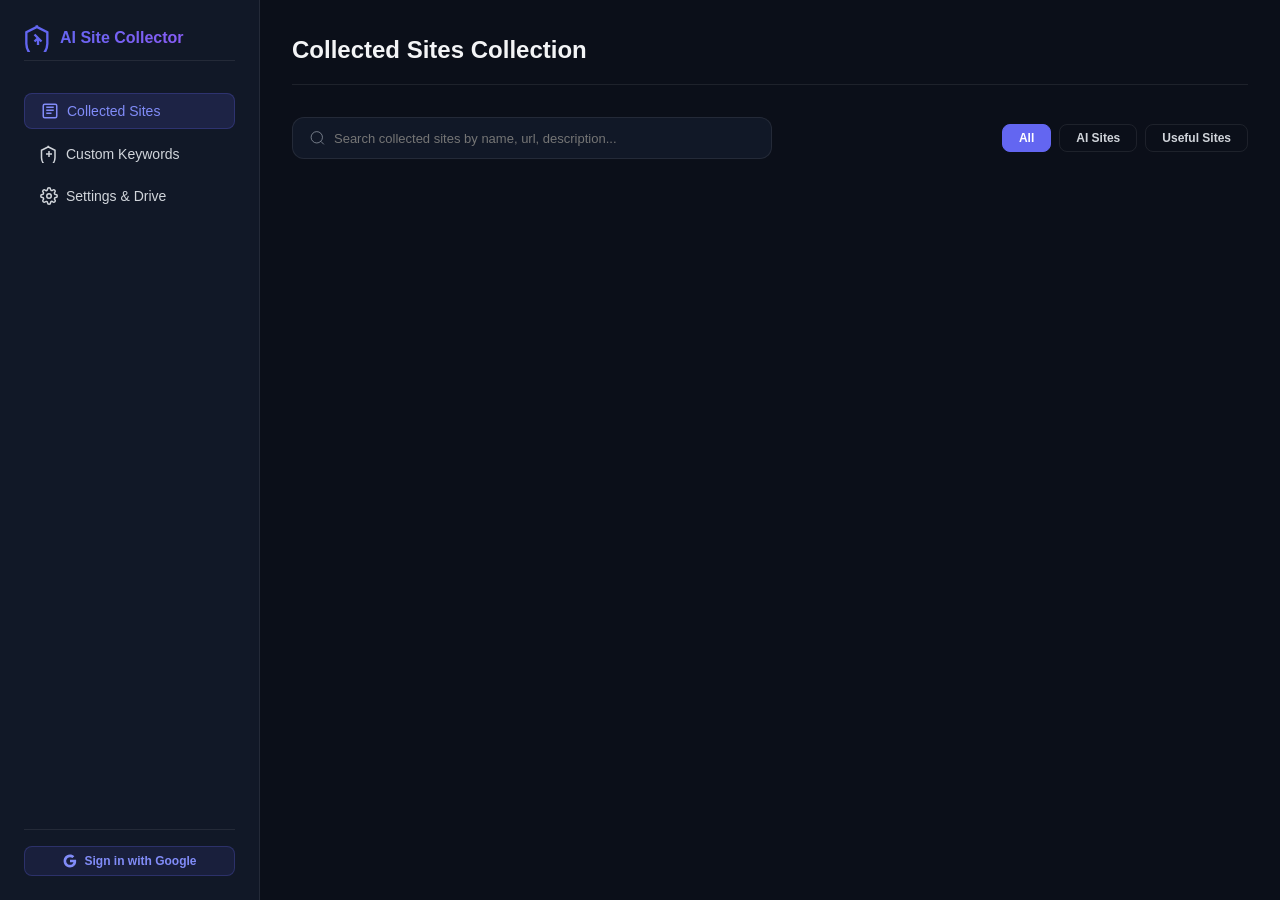
==== commit 78f19eb6: "feat: Option 2 Markdown Document sync format, direct AI/Agent catcher, Kimi/Manus direct KB matching" ====
--- a/options/index.html
+++ b/options/index.html
@@ -171,12 +171,11 @@
                             
                             <div class="settings-doc-selector">
                                 <div class="doc-selector-header">
-                                    <h4>Selected Google Document:</h4>
-                                    <button id="selectDocBtn" class="btn btn-secondary btn-sm">Select Document</button>
-                                </div>
-                                <div class="doc-display-box">
-                                    <span id="docNameDisplay">No document selected</span>
-                                </div>
+                                    <h4>Active Sync Database File:</h4>
+                                </div>
+                                 <div class="doc-display-box">
+                                     <span id="docNameDisplay">AI_Site_Collector_Database</span>
+                                 </div>
                             </div>
 
                             <div class="sync-actions">
@@ -258,23 +257,7 @@
         </main>
     </div>
 
-    <!-- Document Selector Modal -->
-    <div id="docSelectorModal" class="modal">
-        <div class="modal-content">
-            <div class="modal-header">
-                <h2>Select Google Drive Document</h2>
-                <button class="close-btn" id="closeDocModalBtn">&times;</button>
-            </div>
-            <div class="modal-body">
-                <div class="doc-search">
-                    <input type="text" id="docSearch" placeholder="Search documents in your Google Drive..." class="search-input">
-                </div>
-                <div id="docList" class="doc-list">
-                    <p class="loading">Loading documents...</p>
-                </div>
-            </div>
-        </div>
-    </div>
+
 
     <script src="options.js"></script>
 </body>
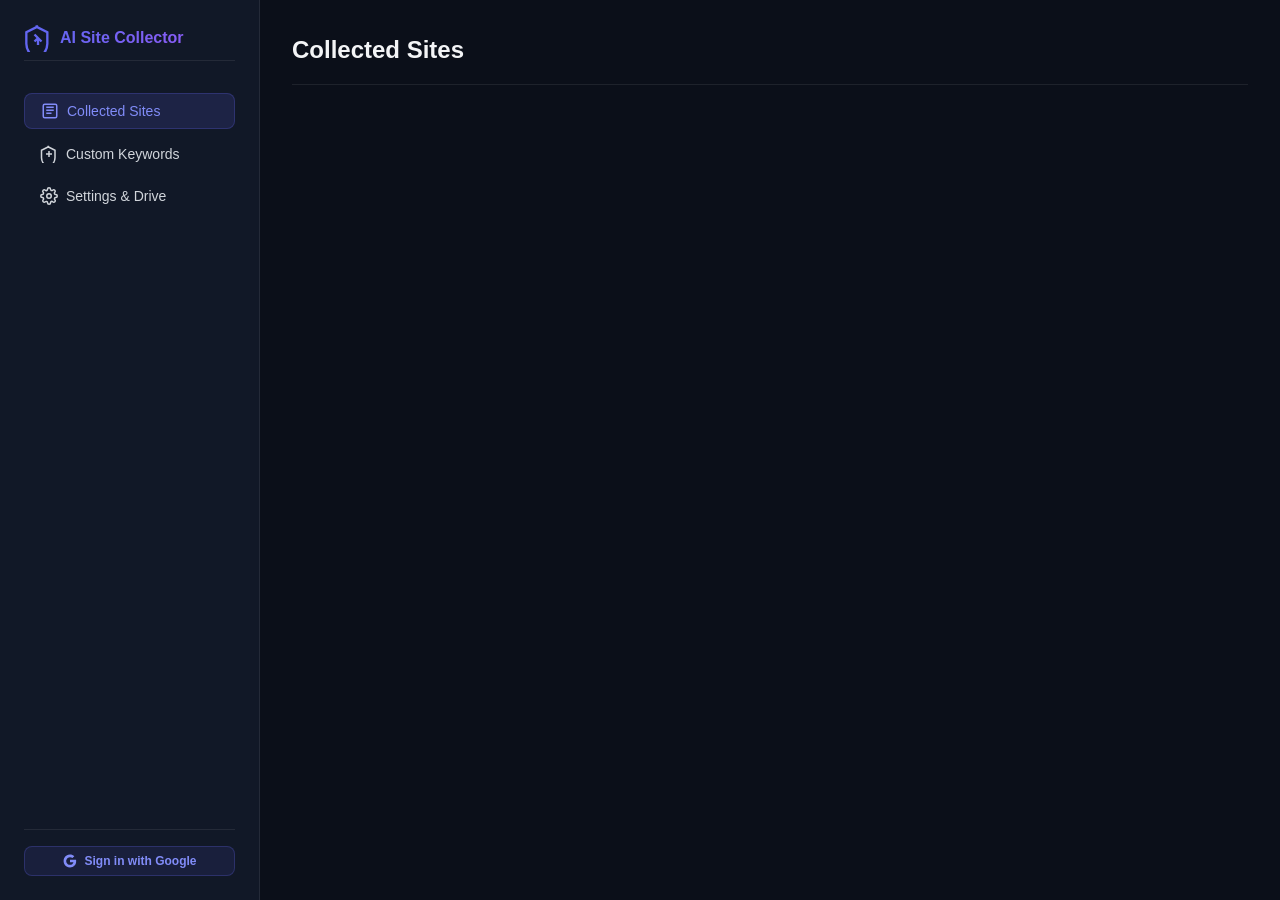
==== commit 6b1e433d: "feat: show extension version badge in popup and options profile UI" ====
--- a/options/index.html
+++ b/options/index.html
@@ -60,6 +60,7 @@
                     <div class="profile-avatar" id="profileAvatar">G</div>
                     <div class="profile-meta">
                         <span id="userEmailDisplay" class="profile-name">Not signed in</span>
+                        <span class="profile-version" id="optionsVersionBadge">v3.2.0</span>
                         <div class="profile-actions">
                             <button id="sidebarLogoutBtn" class="logout-link">Sign Out</button>
                             <button id="sidebarSyncBtn" class="sync-icon-btn" title="Sync Collection to Drive">
--- a/options/styles.css
+++ b/options/styles.css
@@ -1179,6 +1179,28 @@
     display: block;
 }
 
+.profile-version {
+    display: inline-flex;
+    align-items: center;
+    gap: 3px;
+    font-size: 10px;
+    font-weight: 600;
+    color: var(--primary-light);
+    background: rgba(99, 102, 241, 0.12);
+    border: 1px solid rgba(99, 102, 241, 0.25);
+    border-radius: 20px;
+    padding: 1px 7px;
+    letter-spacing: 0.3px;
+    width: fit-content;
+    margin-top: 1px;
+}
+
+body.light-theme .profile-version {
+    color: var(--primary);
+    background: rgba(99, 102, 241, 0.08);
+    border-color: rgba(99, 102, 241, 0.2);
+}
+
 .logout-link {
     background: none;
     border: none;
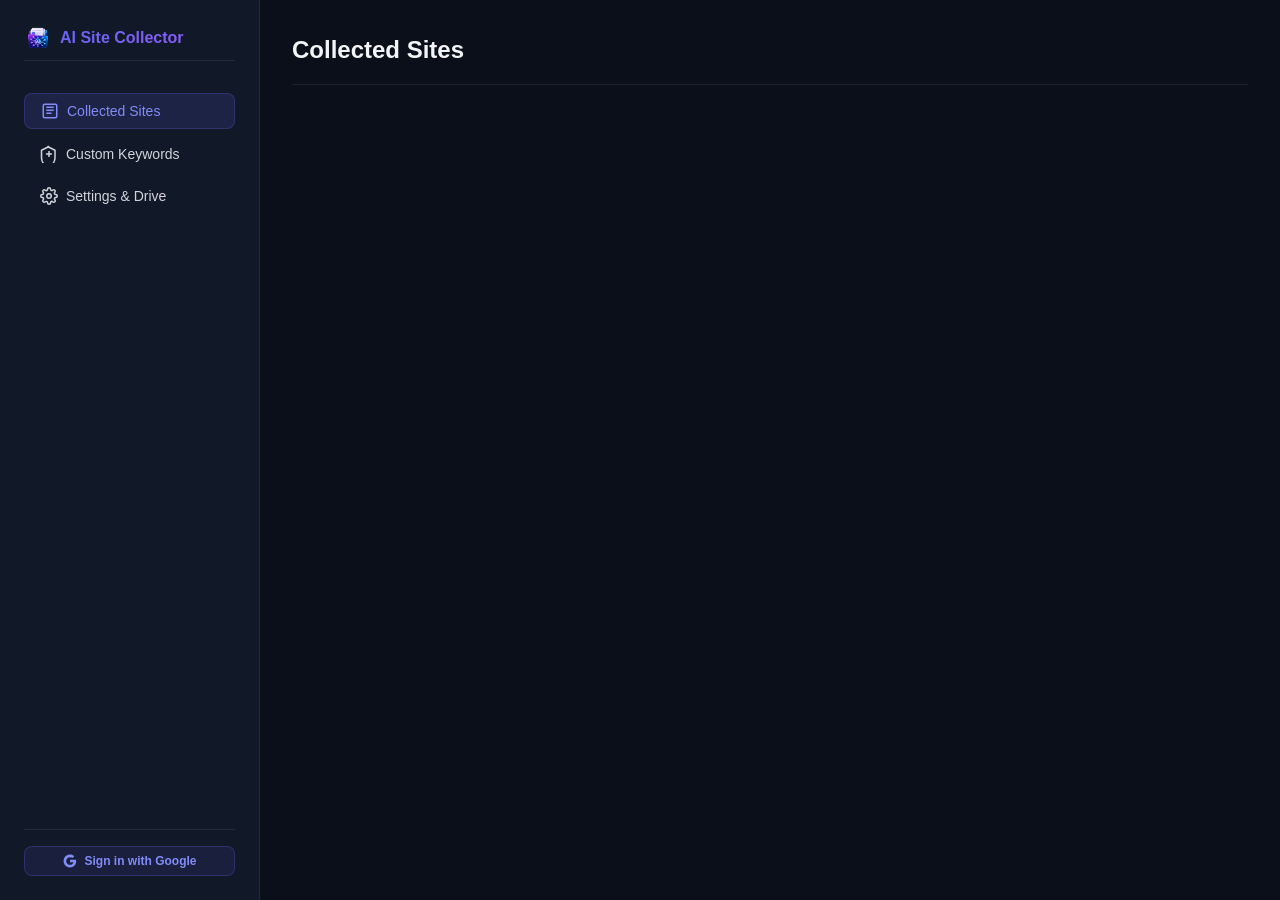
==== commit 530af8e6: "style: replace obsolete inline SVG logos with premium transparent PNG folder assets and add favicons" ====
--- a/options/index.html
+++ b/options/index.html
@@ -4,6 +4,7 @@
     <meta charset="UTF-8">
     <meta name="viewport" content="width=device-width, initial-scale=1.0">
     <title>AI Site Collector - Dashboard</title>
+    <link rel="icon" type="image/png" href="../icons/icon-16.png">
     <link rel="stylesheet" href="styles.css">
 </head>
 <body>
@@ -11,10 +12,7 @@
         <!-- Sidebar Navigation -->
         <aside class="sidebar">
             <div class="sidebar-header">
-                <svg class="icon-logo" viewBox="0 0 24 24" fill="none" stroke="currentColor">
-                    <path d="M12 2L2 7v10c0 5.55 3.84 10.74 9 12 5.16-1.26 9-6.45 9-12V7l-10-5z"></path>
-                    <path d="M12 12l-3-3m0 6l3-3m0 0l3 3m-3-3v6"></path>
-                </svg>
+                <img class="icon-logo" src="../icons/icon-48.png" alt="AI Site Collector Logo">
                 <h2>AI Site Collector</h2>
             </div>
             
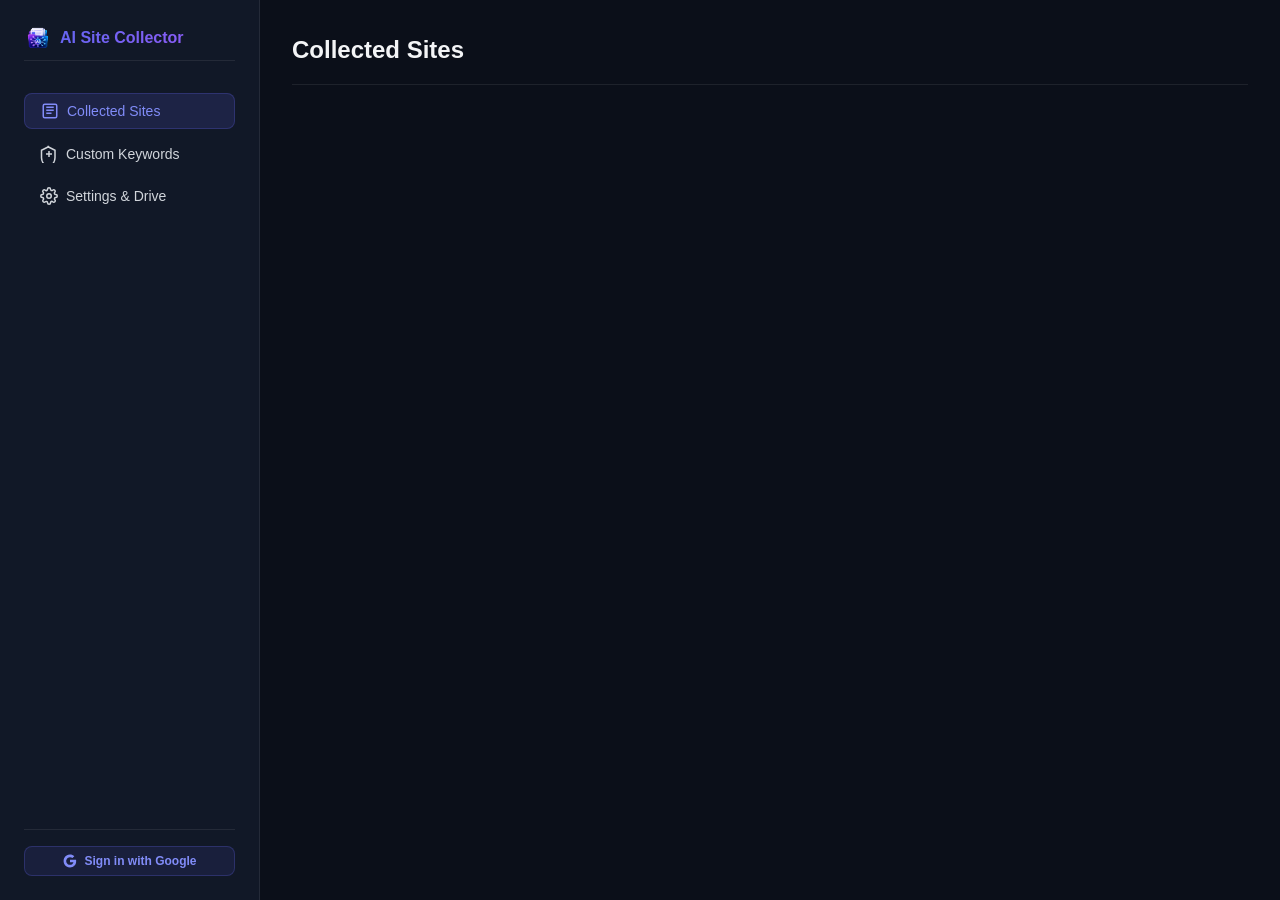
==== commit eb3dd457: "Implement Suffix-Based Field Locking, Sentence-Based Description Merging, and Git Reload Panel" ====
--- a/options/index.html
+++ b/options/index.html
@@ -58,16 +58,19 @@
                     <div class="profile-avatar" id="profileAvatar">G</div>
                     <div class="profile-meta">
                         <span id="userEmailDisplay" class="profile-name">Not signed in</span>
-                        <span class="profile-version" id="optionsVersionBadge">v3.2.0</span>
+                        <span class="profile-version" id="optionsVersionBadge">v3.4.9</span>
                         <div class="profile-actions">
                             <button id="sidebarLogoutBtn" class="logout-link">Sign Out</button>
-                            <button id="sidebarSyncBtn" class="sync-icon-btn" title="Sync Collection to Drive">
-                                <svg class="sync-cycle-icon" viewBox="0 0 24 24" fill="none" stroke="currentColor" stroke-width="2.5" stroke-linecap="round" stroke-linejoin="round">
-                                    <path d="M23 4v6h-6"></path>
-                                    <path d="M1 20v-6h6"></path>
-                                    <path d="M3.51 9a9 9 0 0 1 14.85-3.36L23 10M1 14l4.64 4.36A9 9 0 0 0 20.49 15"></path>
-                                </svg>
-                            </button>
+                            <div class="sidebar-sync-container">
+                                <button id="sidebarSyncBtn" class="sync-icon-btn" title="Sync Collection to Drive">
+                                    <svg class="sync-cycle-icon" viewBox="0 0 24 24" fill="none" stroke="currentColor" stroke-width="2.5" stroke-linecap="round" stroke-linejoin="round">
+                                        <path d="M23 4v6h-6"></path>
+                                        <path d="M1 20v-6h6"></path>
+                                        <path d="M3.51 9a9 9 0 0 1 14.85-3.36L23 10M1 14l4.64 4.36A9 9 0 0 0 20.49 15"></path>
+                                    </svg>
+                                </button>
+                                <span id="sidebarSyncBadge" class="sync-badge" style="display: none;"></span>
+                            </div>
                         </div>
                     </div>
                 </div>
@@ -97,6 +100,7 @@
                         </div>
                         
                         <div class="filter-controls">
+                            <button id="acceptAllBtn" class="btn btn-warning" style="display: none; margin-right: 8px;">✓ Accept All Updates</button>
                             <button class="filter-btn active" data-filter="all">All</button>
                             <button class="filter-btn" data-filter="ai">AI Sites</button>
                             <button class="filter-btn" data-filter="useful">Useful Sites</button>
@@ -249,6 +253,39 @@
                                 </div>
                             </div>
                         </div>
+
+                        <!-- Developer & Update Tools Card -->
+                        <div class="dashboard-card" id="developerToolsCard">
+                            <h3>Git Project & Update settings</h3>
+                            <p class="settings-help">Manage project versions and update states directly from the remote Git repository.</p>
+                            
+                            <div class="developer-settings-box" style="margin-top: var(--spacing-sm); display: flex; flex-direction: column; gap: var(--spacing-sm);">
+                                <div style="display: flex; justify-content: space-between; align-items: center; border-bottom: 1px solid rgba(255,255,255,0.06); padding-bottom: 8px;">
+                                    <span style="font-weight: 600; color: var(--text-secondary);">Local Version</span>
+                                    <span id="localVersionDisplay" style="font-family: monospace; color: var(--text-primary);">v3.4.9</span>
+                                </div>
+                                <div style="display: flex; justify-content: space-between; align-items: center; border-bottom: 1px solid rgba(255,255,255,0.06); padding-bottom: 8px;">
+                                    <span style="font-weight: 600; color: var(--text-secondary);">Remote Git Version</span>
+                                    <span id="gitVersionDisplay" style="font-family: monospace; color: var(--warning);">Checking...</span>
+                                </div>
+                                <div id="gitUpdateAlert" class="promo-box" style="display: none; background: rgba(245, 158, 11, 0.1); border: 1px solid var(--warning); border-radius: var(--radius-md); padding: var(--spacing-sm); font-size: 12px; color: var(--text-primary);">
+                                    <strong>Update Available!</strong> Please run <code>git pull</code> in your project terminal to fetch the latest code, then click the Reload button below.
+                                </div>
+                                <div style="display: flex; gap: var(--spacing-sm); margin-top: var(--spacing-xs);">
+                                    <button id="checkGitUpdateBtn" class="btn btn-secondary" style="flex: 1; justify-content: center;">
+                                        Check for Updates
+                                    </button>
+                                    <button id="reloadExtensionBtn" class="btn btn-primary" style="flex: 1; justify-content: center; background: #22c55e; border-color: #22c55e; color: white !important;">
+                                        <svg viewBox="0 0 24 24" fill="none" stroke="currentColor" stroke-width="2.5" style="width: 14px; height: 14px; margin-right: 4px;">
+                                            <path d="M23 4v6h-6"></path>
+                                            <path d="M1 20v-6h6"></path>
+                                            <path d="M3.51 9a9 9 0 0 1 14.85-3.36L23 10M1 14l4.64 4.36A9 9 0 0 0 20.49 15"></path>
+                                        </svg>
+                                        Reload Extension
+                                    </button>
+                                </div>
+                            </div>
+                        </div>
                     </div>
                 </div>
 
--- a/options/styles.css
+++ b/options/styles.css
@@ -751,6 +751,13 @@
     font-size: 13px;
     font-weight: 500;
     color: var(--text-secondary);
+    
+    /* Layout safety constraints to prevent layout distortion on smaller screen widths */
+    display: flex;
+    align-items: center;
+    white-space: nowrap;
+    overflow: hidden;
+    text-overflow: ellipsis;
 }
 
 .sync-actions {
@@ -1245,6 +1252,40 @@
     background: rgba(99, 102, 241, 0.1);
 }
 
+.sync-icon-btn.synced {
+    color: #22c55e; /* Green color for up to date sync cycle */
+}
+
+.sync-icon-btn.synced .sync-cycle-icon {
+    color: #22c55e;
+}
+
+.sync-icon-btn.synced:hover {
+    color: #16a34a;
+    background: rgba(34, 197, 94, 0.1);
+}
+
+.sync-icon-btn.synced:hover .sync-cycle-icon {
+    color: #16a34a;
+}
+
+.sync-icon-btn.unsynced {
+    color: #f97316; /* Orange color when unsynced sites exist */
+}
+
+.sync-icon-btn.unsynced .sync-cycle-icon {
+    color: #f97316;
+}
+
+.sync-icon-btn.unsynced:hover {
+    color: #ea580c;
+    background: rgba(249, 115, 22, 0.1);
+}
+
+.sync-icon-btn.unsynced:hover .sync-cycle-icon {
+    color: #ea580c;
+}
+
 .sync-cycle-icon {
     width: 14px;
     height: 14px;
@@ -1261,4 +1302,253 @@
     to { transform: rotate(360deg); }
 }
 
-
+/* Sidebar Sync Badge & Tick */
+.sidebar-sync-container {
+    position: relative;
+    display: inline-flex;
+    align-items: center;
+}
+
+.sync-badge {
+    position: absolute;
+    top: -6px;
+    right: -6px;
+    min-width: 15px;
+    height: 15px;
+    border-radius: 50%;
+    font-size: 9px;
+    font-weight: 700;
+    display: flex;
+    align-items: center;
+    justify-content: center;
+    color: #ffffff;
+    pointer-events: none;
+    box-shadow: 0 1px 3px rgba(0, 0, 0, 0.3);
+    transition: all 0.2s ease;
+}
+
+.sync-badge.unsynced {
+    background: #f97316; /* Vibrant orange for unsynced count */
+    border: 1px solid var(--border-color);
+}
+
+.sync-badge.synced {
+    background: #22c55e; /* Vibrant green check */
+    border: 1px solid var(--border-color);
+    font-size: 10px;
+}
+
+/* Proposed Update Panel styling */
+.pending-update-box {
+    margin-top: var(--spacing-sm);
+    padding: var(--spacing-sm);
+    background: rgba(245, 158, 11, 0.08); /* Subtle orange/amber glow for pending review */
+    border: 1px dashed var(--warning);
+    border-radius: var(--radius-lg);
+    display: flex;
+    flex-direction: column;
+    gap: var(--spacing-xs);
+    animation: pulseBorder 2s infinite alternate;
+}
+
+@keyframes pulseBorder {
+    0% { border-color: rgba(245, 158, 11, 0.4); }
+    100% { border-color: rgba(245, 158, 11, 0.9); }
+}
+
+.pending-update-header {
+    display: flex;
+    align-items: center;
+    justify-content: space-between;
+    margin-bottom: var(--spacing-xs);
+}
+
+.pending-update-badge {
+    font-size: 11px;
+    font-weight: 700;
+    color: var(--warning);
+    text-transform: uppercase;
+    letter-spacing: 0.5px;
+}
+
+.pending-update-diff {
+    display: flex;
+    flex-direction: column;
+    gap: 6px;
+    font-size: 12px;
+}
+
+.diff-item {
+    position: relative;
+    display: flex;
+    flex-direction: column;
+    gap: 2px;
+    padding-bottom: 4px;
+    border-bottom: 1px solid rgba(255, 255, 255, 0.04);
+    padding-right: 64px; /* Space for accept/reject field buttons */
+}
+
+.diff-item:last-child {
+    border-bottom: none;
+}
+
+.diff-label {
+    font-weight: 600;
+    color: var(--text-tertiary);
+    font-size: 11px;
+}
+
+.diff-values {
+    display: flex;
+    flex-direction: column;
+    gap: 2px;
+    padding-left: 6px;
+    border-left: 2px solid rgba(245, 158, 11, 0.3);
+}
+
+.diff-removed {
+    color: #f87171; /* red-400 */
+    text-decoration: line-through;
+    word-break: break-word;
+}
+
+.diff-added {
+    color: #4ade80; /* green-400 */
+    word-break: break-word;
+}
+
+.pending-update-actions {
+    display: flex;
+    justify-content: flex-end;
+    gap: var(--spacing-sm);
+    margin-top: var(--spacing-sm);
+}
+
+.update-action-btn {
+    padding: 6px 12px;
+    font-size: 11px;
+    font-weight: 600;
+    border-radius: var(--radius-md);
+    cursor: pointer;
+    transition: all var(--transition-fast);
+    display: flex;
+    align-items: center;
+    gap: 4px;
+    border: none;
+}
+
+.reject-update-btn {
+    background: rgba(239, 68, 68, 0.15);
+    color: #ef4444;
+    border: 1px solid rgba(239, 68, 68, 0.3);
+}
+
+.reject-update-btn:hover {
+    background: #ef4444;
+    color: white;
+    border-color: #ef4444;
+}
+
+.accept-update-btn {
+    background: rgba(16, 185, 129, 0.15);
+    color: #10b981;
+    border: 1px solid rgba(16, 185, 129, 0.3);
+}
+
+.accept-update-btn:hover {
+    background: #10b981;
+    color: white;
+    border-color: #10b981;
+}
+
+#acceptAllBtn {
+    background: var(--warning);
+    color: #0b0f19 !important;
+    border: none;
+    padding: 6px 12px;
+    font-size: 12px;
+    font-weight: 700;
+    border-radius: var(--radius-md);
+    cursor: pointer;
+    transition: all var(--transition-fast);
+    box-shadow: 0 2px 8px rgba(245, 158, 11, 0.2);
+}
+
+#acceptAllBtn:hover {
+    background: #fbbf24;
+    transform: translateY(-1px);
+    box-shadow: 0 4px 12px rgba(245, 158, 11, 0.4);
+}
+
+/* Field Update Actions */
+.field-update-actions {
+    position: absolute;
+    right: 0;
+    top: 50%;
+    transform: translateY(-50%);
+    display: flex;
+    gap: 6px;
+}
+
+.field-action-btn {
+    border: none;
+    border-radius: 4px;
+    width: 22px;
+    height: 22px;
+    display: inline-flex;
+    align-items: center;
+    justify-content: center;
+    cursor: pointer;
+    font-size: 11px;
+    font-weight: bold;
+    transition: all 0.2s ease;
+}
+
+.accept-field-btn {
+    background-color: rgba(34, 197, 94, 0.15);
+    color: #22c55e;
+}
+
+.accept-field-btn:hover {
+    background-color: #22c55e;
+    color: white;
+}
+
+.reject-field-btn {
+    background-color: rgba(239, 68, 68, 0.15);
+    color: #ef4444;
+}
+
+.reject-field-btn:hover {
+    background-color: #ef4444;
+    color: white;
+}
+
+/* Micro animations for field stars */
+.field-star {
+    transition: transform 0.2s ease, color 0.2s ease, opacity 0.2s ease;
+    opacity: 0.15;
+    cursor: pointer;
+}
+
+.field-star:hover {
+    transform: scale(1.25);
+    opacity: 1;
+}
+
+.field-star.locked,
+.field-star.overridden {
+    opacity: 1;
+}
+
+.field-star.starred {
+    animation: starPulse 0.3s ease-out;
+}
+
+@keyframes starPulse {
+    0% { transform: scale(1); }
+    50% { transform: scale(1.4); }
+    100% { transform: scale(1); }
+}
+
+
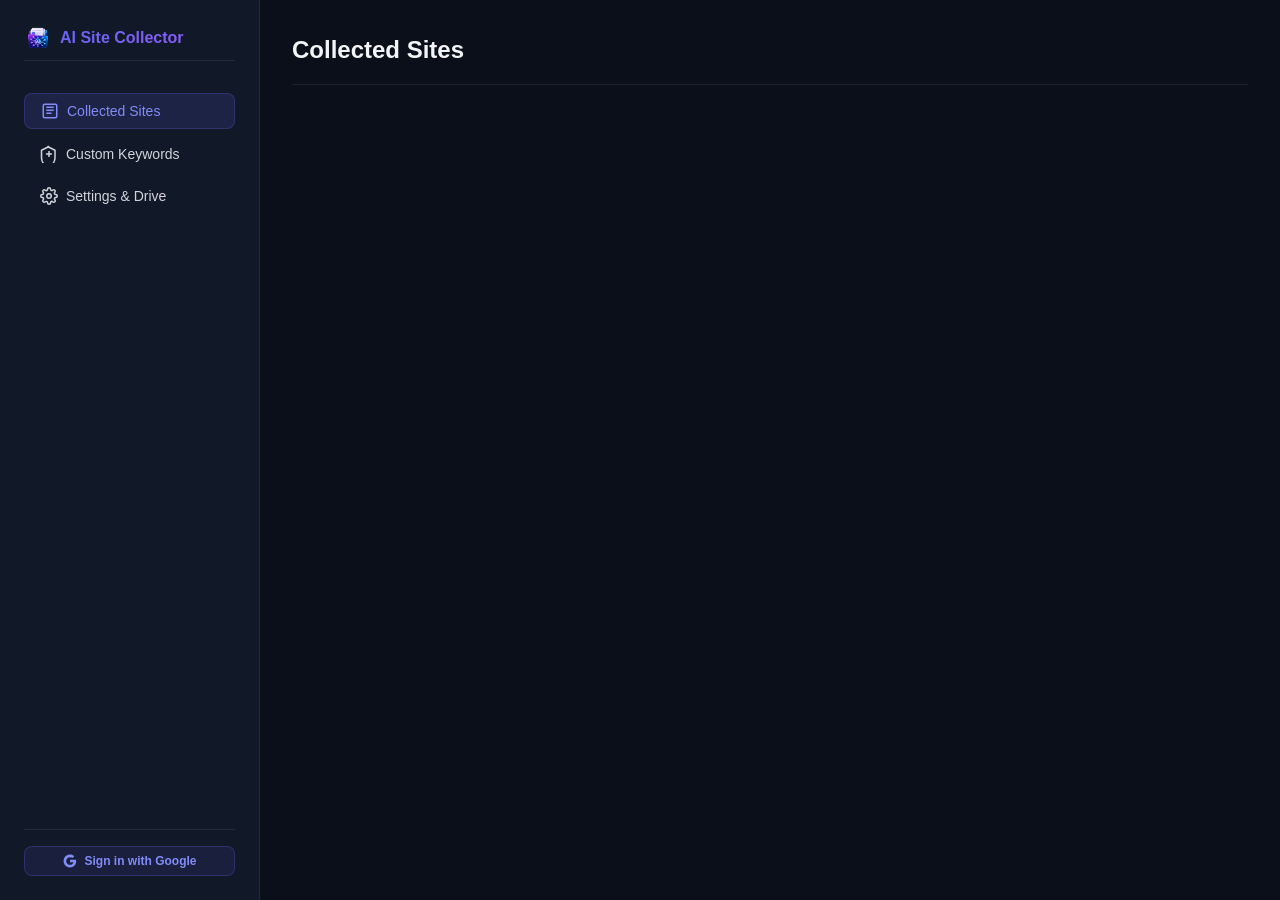
==== commit 1c4ecc56: "docs: update version tags to 3.5.1 and document MV3 version check & toolbar icon fixes" ====
--- a/options/index.html
+++ b/options/index.html
@@ -58,7 +58,7 @@
                     <div class="profile-avatar" id="profileAvatar">G</div>
                     <div class="profile-meta">
                         <span id="userEmailDisplay" class="profile-name">Not signed in</span>
-                        <span class="profile-version" id="optionsVersionBadge">v3.4.9</span>
+                        <span class="profile-version" id="optionsVersionBadge">v3.5.1</span>
                         <div class="profile-actions">
                             <button id="sidebarLogoutBtn" class="logout-link">Sign Out</button>
                             <div class="sidebar-sync-container">
@@ -262,7 +262,7 @@
                             <div class="developer-settings-box" style="margin-top: var(--spacing-sm); display: flex; flex-direction: column; gap: var(--spacing-sm);">
                                 <div style="display: flex; justify-content: space-between; align-items: center; border-bottom: 1px solid rgba(255,255,255,0.06); padding-bottom: 8px;">
                                     <span style="font-weight: 600; color: var(--text-secondary);">Local Version</span>
-                                    <span id="localVersionDisplay" style="font-family: monospace; color: var(--text-primary);">v3.4.9</span>
+                                    <span id="localVersionDisplay" style="font-family: monospace; color: var(--text-primary);">v3.5.1</span>
                                 </div>
                                 <div style="display: flex; justify-content: space-between; align-items: center; border-bottom: 1px solid rgba(255,255,255,0.06); padding-bottom: 8px;">
                                     <span style="font-weight: 600; color: var(--text-secondary);">Remote Git Version</span>
